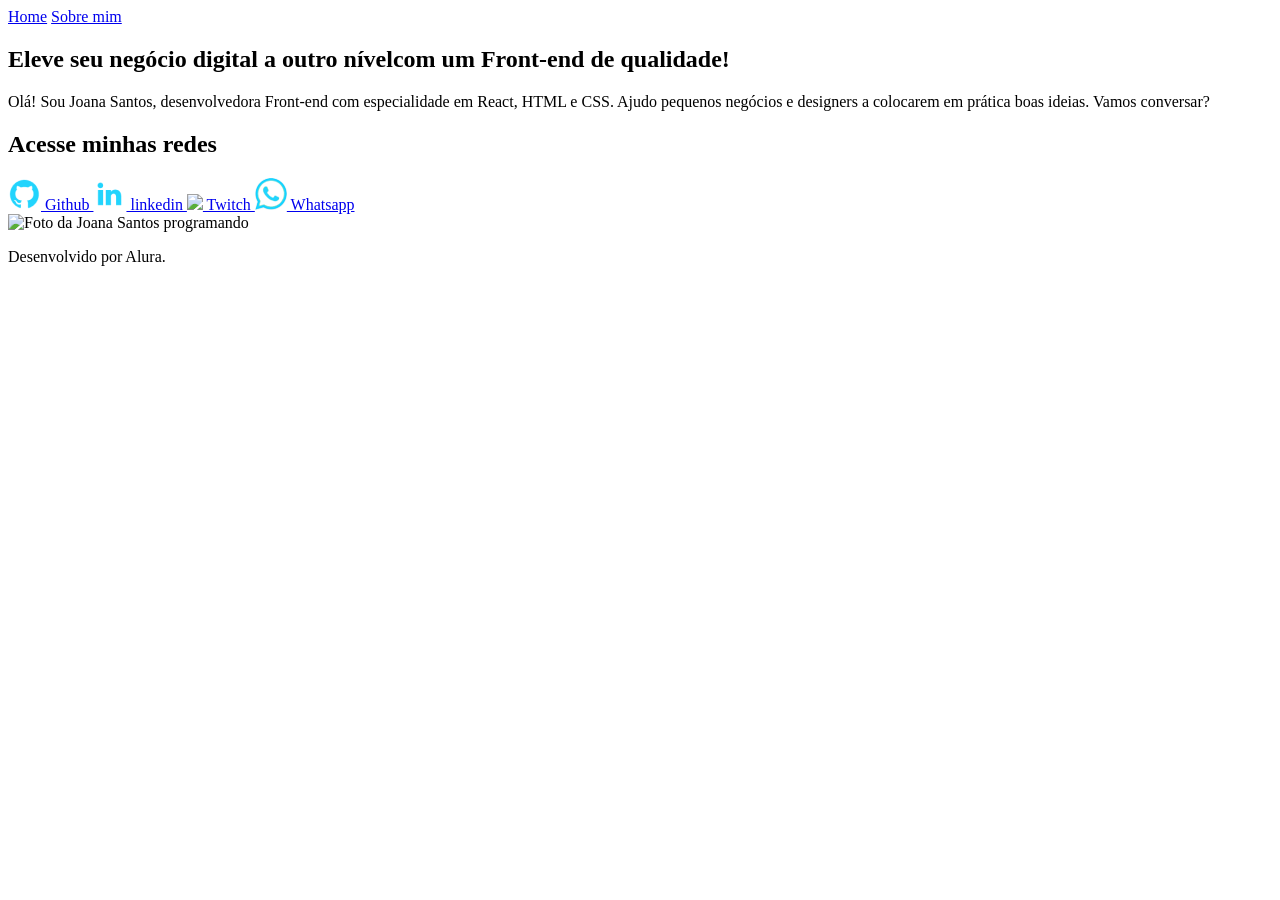
==== index.html @ 84ca887f "main: feat - Added initial portfolio structure with about and index pages, styles, and assets" ====
<!DOCTYPE html>
<html lang="pt-br">

<head>
    <meta charset="UTF-8">
    <meta http-equiv="X-UA-Compatible" content="IE=edge">
    <meta name="viewport" content="width=device-width, initial-scale=1.0">
    <title>Portifolio</title>
    <link rel="stylesheet" href="./styles/style.css">
</head>

<body>
    <header class="cabecalho">
        <nav class="cabecalho__menu">
            <a class="cabecalho__menu__link" href="index.html">Home</a>
            <a class="cabecalho__menu__link" href="about.html">Sobre mim</a>
        </nav>
    </header>
    <main class="apresentacao">
        <section class="apresentacao__conteudo">
            <h1 class="apresentacao__conteudo__titulo">Eleve seu negócio digital a outro nível<strong 
            class="titulo-destaque">com um Front-end de qualidade!
            </strong></h1>
            <p class="apresentacao__conteudo__texto">Olá! Sou Joana Santos, desenvolvedora
            Front-end com especialidade em React, HTML e
            CSS. Ajudo pequenos negócios e designers a
            colocarem em prática boas ideias. Vamos
            conversar?</p>
            <div class="apresentacao__links">
                <h2 class="apresentacao__links__subtitulo">Acesse minhas redes</h2>
                <a class="apresentacao__links__navegacao" href="https://github.com/rafaballerini">
                    <img src="./assets/github.png">
                    Github
                </a>
                <a class="apresentacao__links__navegacao" href="https://linkedin.com/in/rafaellaballerini">
                    <img src="./assets/linkedin.png">
                    linkedin
                </a>
                <a class="apresentacao__links__navegacao" href="https://twitch.tv/guilimadev">
                    <img src="./assets/twitch.png">
                    Twitch
                </a>
                <a class="apresentacao__links__navegacao" href="https://twitch.tv/guilimadev">
                    <img src="./assets/whatsapp.png">
                    Whatsapp
                </a>
            </div>
        </section>
        <img class="apresentacao__imagem" src="./assets/imagem.png" alt="Foto da Joana Santos programando">
    </main>
    <footer class="rodape">
        <p>Desenvolvido por Alura.</p>
    </footer>
</body>

</html>
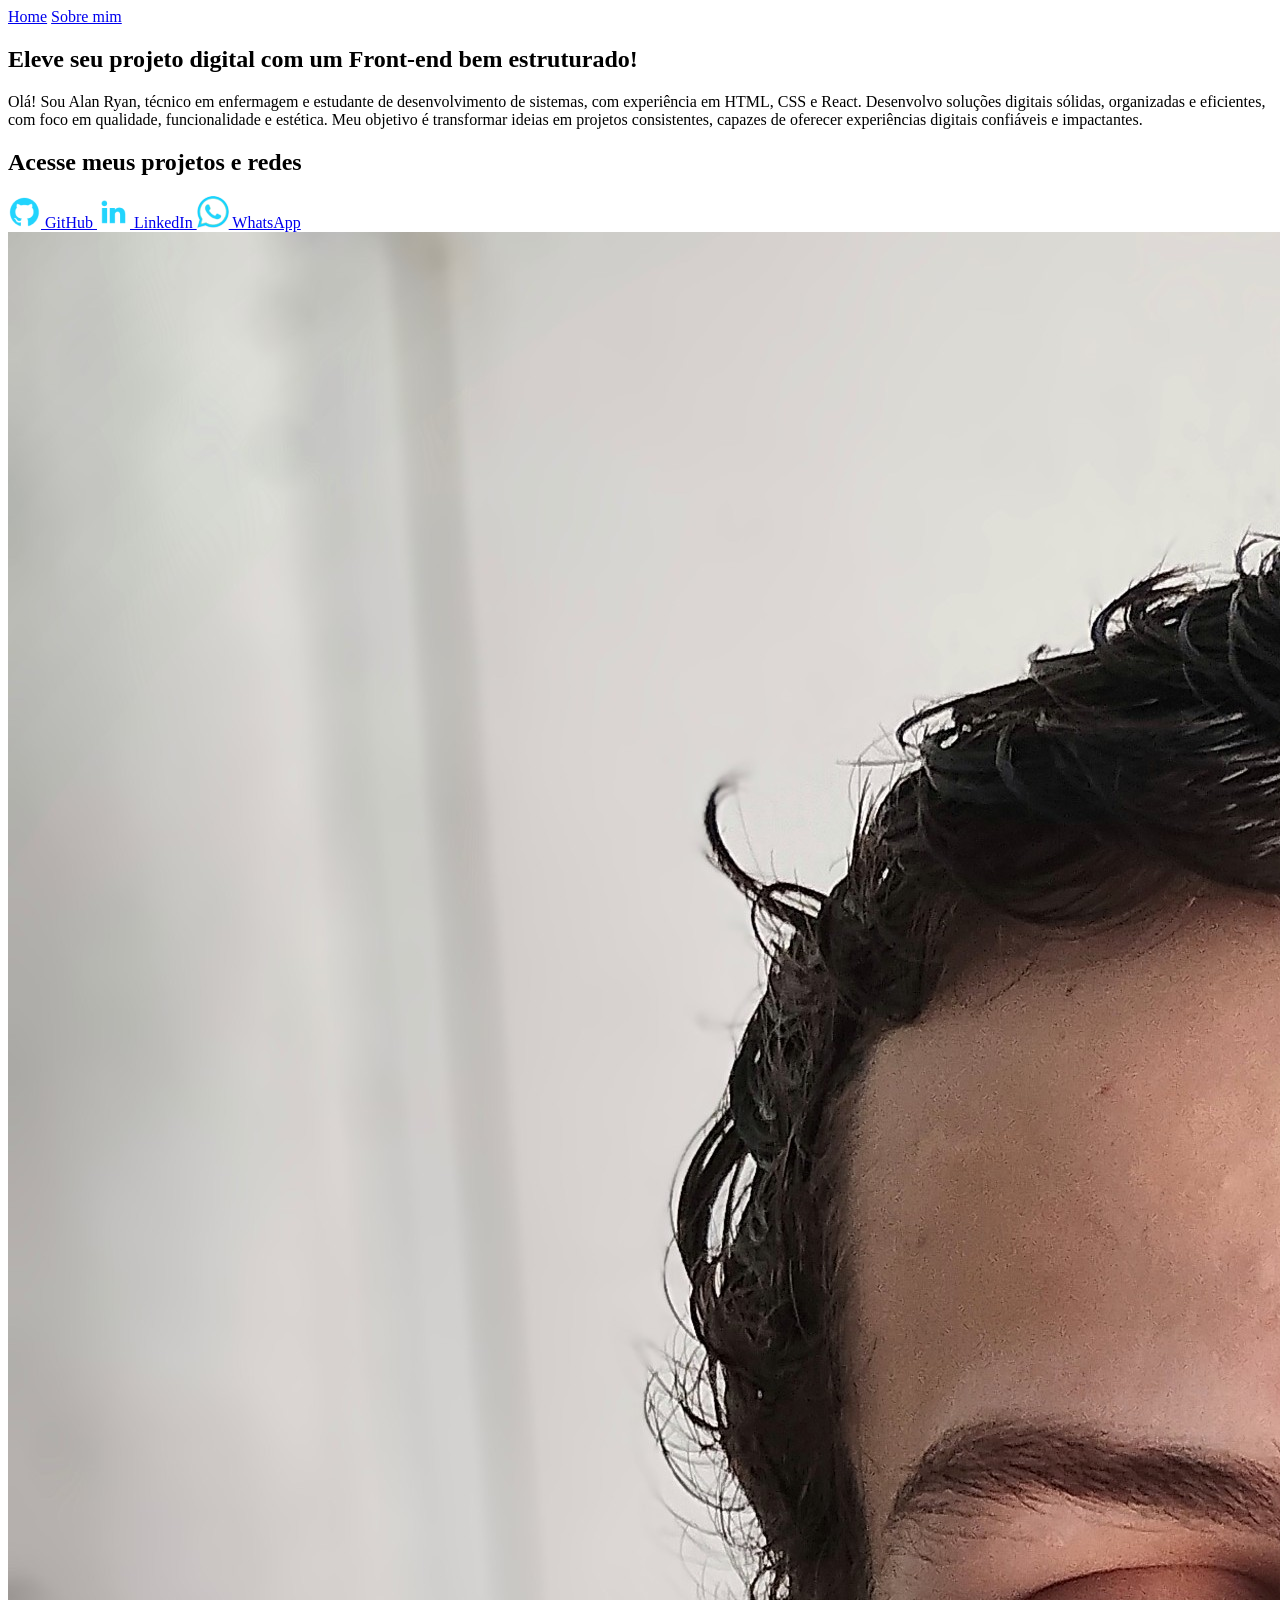
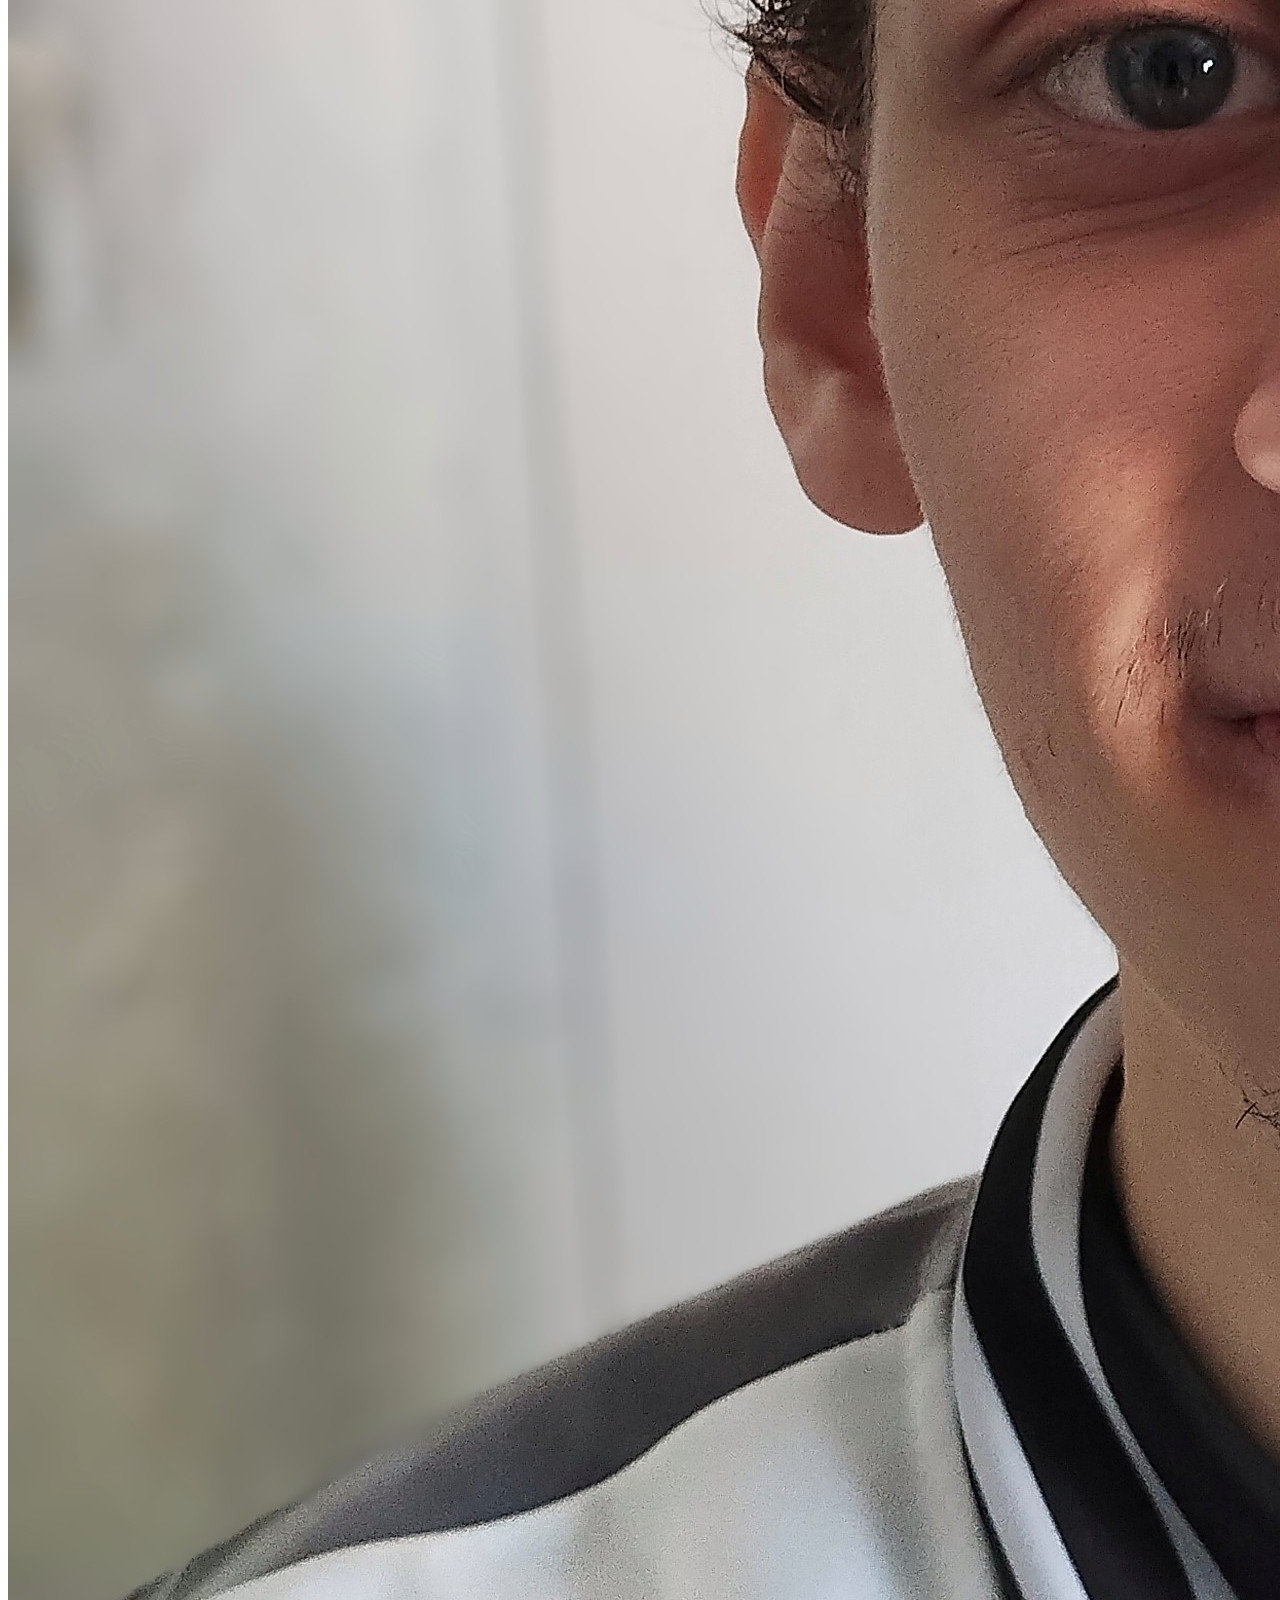
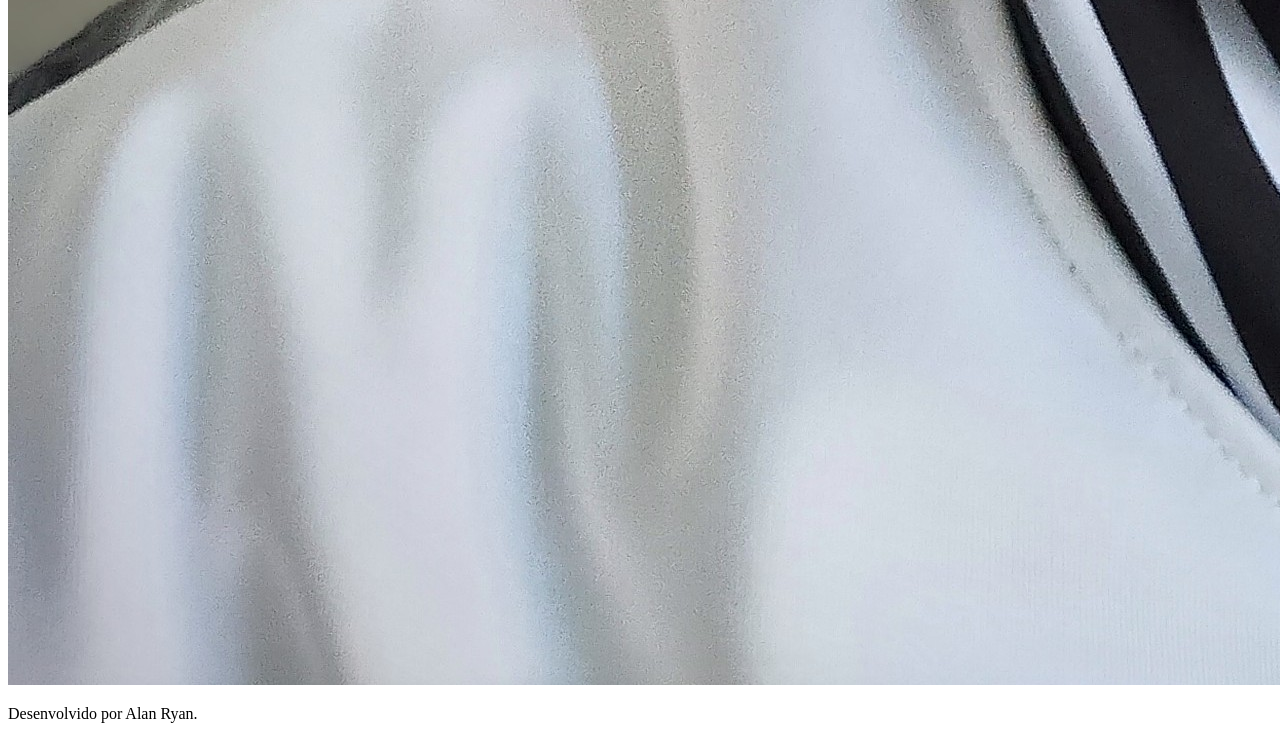
==== commit 53f92a12: "main: feat - Updated about and index pages with personal information and new images" ====
--- a/index.html
+++ b/index.html
@@ -1,56 +1,72 @@
 <!DOCTYPE html>
 <html lang="pt-br">
+  <head>
+    <meta charset="UTF-8" />
+    <meta http-equiv="X-UA-Compatible" content="IE=edge" />
+    <meta name="viewport" content="width=device-width, initial-scale=1.0" />
+    <title>Portfólio | Alan Ryan</title>
+    <link rel="stylesheet" href="./styles/style.css" />
+  </head>
 
-<head>
-    <meta charset="UTF-8">
-    <meta http-equiv="X-UA-Compatible" content="IE=edge">
-    <meta name="viewport" content="width=device-width, initial-scale=1.0">
-    <title>Portifolio</title>
-    <link rel="stylesheet" href="./styles/style.css">
-</head>
+  <body>
+    <header class="cabecalho">
+      <nav class="cabecalho__menu">
+        <a class="cabecalho__menu__link" href="index.html">Home</a>
+        <a class="cabecalho__menu__link" href="about.html">Sobre mim</a>
+      </nav>
+    </header>
 
-<body>
-    <header class="cabecalho">
-        <nav class="cabecalho__menu">
-            <a class="cabecalho__menu__link" href="index.html">Home</a>
-            <a class="cabecalho__menu__link" href="about.html">Sobre mim</a>
-        </nav>
-    </header>
     <main class="apresentacao">
-        <section class="apresentacao__conteudo">
-            <h1 class="apresentacao__conteudo__titulo">Eleve seu negócio digital a outro nível<strong 
-            class="titulo-destaque">com um Front-end de qualidade!
-            </strong></h1>
-            <p class="apresentacao__conteudo__texto">Olá! Sou Joana Santos, desenvolvedora
-            Front-end com especialidade em React, HTML e
-            CSS. Ajudo pequenos negócios e designers a
-            colocarem em prática boas ideias. Vamos
-            conversar?</p>
-            <div class="apresentacao__links">
-                <h2 class="apresentacao__links__subtitulo">Acesse minhas redes</h2>
-                <a class="apresentacao__links__navegacao" href="https://github.com/rafaballerini">
-                    <img src="./assets/github.png">
-                    Github
-                </a>
-                <a class="apresentacao__links__navegacao" href="https://linkedin.com/in/rafaellaballerini">
-                    <img src="./assets/linkedin.png">
-                    linkedin
-                </a>
-                <a class="apresentacao__links__navegacao" href="https://twitch.tv/guilimadev">
-                    <img src="./assets/twitch.png">
-                    Twitch
-                </a>
-                <a class="apresentacao__links__navegacao" href="https://twitch.tv/guilimadev">
-                    <img src="./assets/whatsapp.png">
-                    Whatsapp
-                </a>
-            </div>
-        </section>
-        <img class="apresentacao__imagem" src="./assets/imagem.png" alt="Foto da Joana Santos programando">
+      <section class="apresentacao__conteudo">
+        <h1 class="apresentacao__conteudo__titulo">
+          Eleve seu projeto digital com um
+          <strong class="titulo-destaque">Front-end bem estruturado!</strong>
+        </h1>
+        <p class="apresentacao__conteudo__texto">
+          Olá! Sou Alan Ryan, técnico em enfermagem e estudante de
+          desenvolvimento de sistemas, com experiência em HTML, CSS e React.
+          Desenvolvo soluções digitais sólidas, organizadas e eficientes, com
+          foco em qualidade, funcionalidade e estética. Meu objetivo é
+          transformar ideias em projetos consistentes, capazes de oferecer
+          experiências digitais confiáveis e impactantes.
+        </p>
+
+        <div class="apresentacao__links">
+          <h2 class="apresentacao__links__subtitulo">
+            Acesse meus projetos e redes
+          </h2>
+          <a
+            class="apresentacao__links__navegacao"
+            href="https://github.com/alanryan"
+          >
+            <img src="./assets/github.png" alt="GitHub" />
+            GitHub
+          </a>
+          <a
+            class="apresentacao__links__navegacao"
+            href="https://www.linkedin.com/in/alanryan/"
+          >
+            <img src="./assets/linkedin.png" alt="LinkedIn" />
+            LinkedIn
+          </a>
+          <a
+            class="apresentacao__links__navegacao"
+            href="https://wa.me/seunumero"
+          >
+            <img src="./assets/whatsapp.png" alt="WhatsApp" />
+            WhatsApp
+          </a>
+        </div>
+      </section>
+      <img
+        class="apresentacao__imagem"
+        src="./assets/images/alan-ryan-02.jpg"
+        alt="Foto de Alan Ryan"
+      />
     </main>
+
     <footer class="rodape">
-        <p>Desenvolvido por Alura.</p>
+      <p>Desenvolvido por Alan Ryan.</p>
     </footer>
-</body>
-
-</html>+  </body>
+</html>
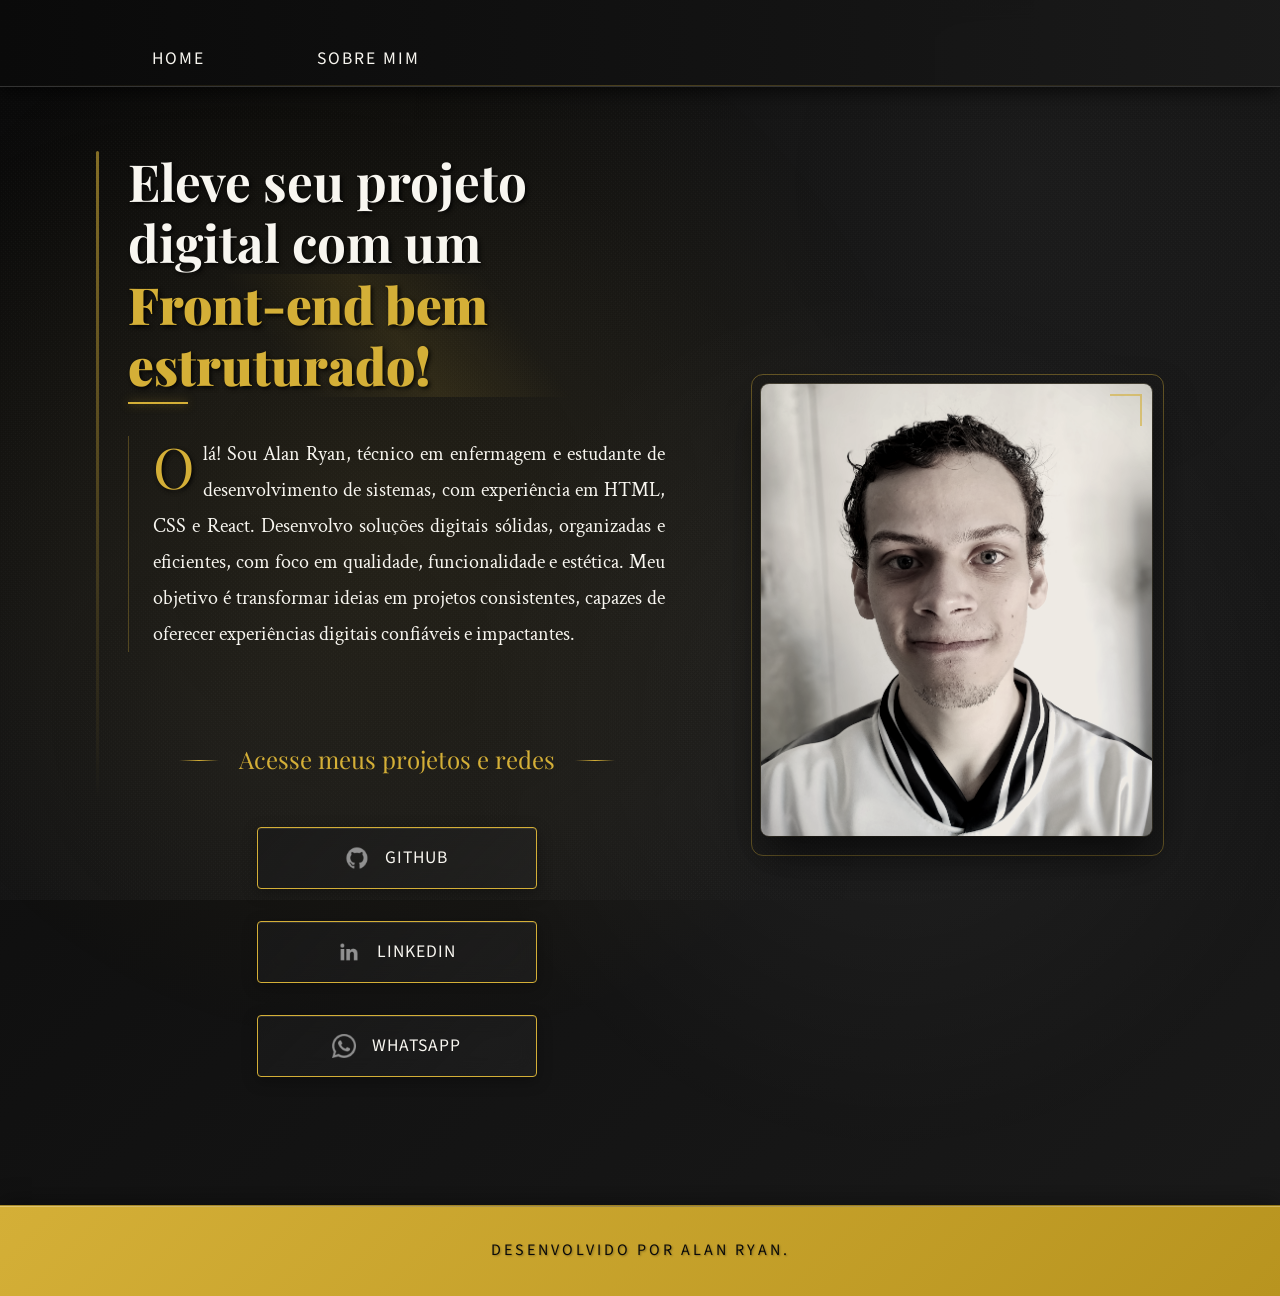
==== commit 344215b4: "main: feat - Refactored image structure in about and index pages, update styles, and remove unused a" ====
--- a/index.html
+++ b/index.html
@@ -37,32 +37,33 @@
           </h2>
           <a
             class="apresentacao__links__navegacao"
-            href="https://github.com/alanryan"
+            href="https://github.com/0nF1REy"
           >
-            <img src="./assets/github.png" alt="GitHub" />
+            <img src="./assets/images/github.png" alt="GitHub logo" />
             GitHub
           </a>
           <a
             class="apresentacao__links__navegacao"
-            href="https://www.linkedin.com/in/alanryan/"
+            href="https://www.linkedin.com/in/alan-ryan-b115ba228/"
           >
-            <img src="./assets/linkedin.png" alt="LinkedIn" />
+            <img src="./assets/images/linkedin.png" alt="LinkedIn logo" />
             LinkedIn
           </a>
           <a
             class="apresentacao__links__navegacao"
-            href="https://wa.me/seunumero"
+            href="https://wa.me/15996209364"
           >
-            <img src="./assets/whatsapp.png" alt="WhatsApp" />
+            <img src="./assets/images/whatsapp.png" alt="WhatsApp logo" />
             WhatsApp
           </a>
         </div>
       </section>
-      <img
-        class="apresentacao__imagem"
-        src="./assets/images/alan-ryan-02.jpg"
-        alt="Foto de Alan Ryan"
-      />
+      <div class="apresentacao__imagem">
+        <img
+          src="./assets/images/alan-ryan-02.jpg"
+          alt="Foto de Alan Ryan"
+        />
+      </div>
     </main>
 
     <footer class="rodape">
--- a/styles/style.css
+++ b/styles/style.css
@@ -0,0 +1,529 @@
+@import url('https://fonts.googleapis.com/css2?family=Playfair+Display:wght@400;700;900&family=Crimson+Text:ital,wght@0,400;0,600;1,400&family=Source+Sans+Pro:wght@300;400;600&display=swap');
+
+:root {
+    /* Noir Color Palette */
+    --cor-primaria: #0a0a0a;           /* Deep black background */
+    --cor-secundaria: #f8f6f0;         /* Warm off-white text */
+    --cor-terciaria: #d4af37;          /* Golden accent */
+    --cor-quaternaria: #1a1a1a;        /* Dark gray for cards */
+    --cor-hover: #2a2a2a;              /* Lighter gray for hover */
+    --cor-shadow: #000000;             /* Pure black for shadows */
+    --cor-highlight: #ffffff;          /* Pure white for highlights */
+    --cor-muted: #8a8a8a;              /* Muted gray for secondary text */
+    --cor-border: #333333;             /* Dark border color */
+
+    /* Elegant Typography */
+    --fonte-primaria: 'Playfair Display', serif;    /* Elegant serif for headings */
+    --fonte-secundaria: 'Crimson Text', serif;      /* Classic serif for body */
+    --fonte-terciaria: 'Source Sans Pro', sans-serif; /* Clean sans-serif for UI */
+}
+*{
+    margin: 0;
+    padding: 0;
+    box-sizing: border-box;
+}
+
+body{
+    background: linear-gradient(135deg, var(--cor-primaria) 0%, #1a1a1a 100%);
+    color: var(--cor-secundaria);
+    font-family: var(--fonte-secundaria);
+    line-height: 1.6;
+    min-height: 100vh;
+    position: relative;
+    overflow-x: hidden;
+}
+
+/* Cinematic Film Grain Effect */
+body::before {
+    content: '';
+    position: fixed;
+    top: 0;
+    left: 0;
+    width: 100vw;
+    height: 100vh;
+    background: 
+        radial-gradient(circle at 20% 80%, rgba(120, 120, 120, 0.1) 0%, transparent 50%),
+        radial-gradient(circle at 80% 20%, rgba(120, 120, 120, 0.1) 0%, transparent 50%),
+        url("data:image/svg+xml,%3Csvg xmlns='http://www.w3.org/2000/svg' width='4' height='4' viewBox='0 0 4 4'%3E%3Cpath fill='%23ffffff' fill-opacity='0.02' d='M1 3h1v1H1V3zm2-2h1v1H3V1z'%3E%3C/path%3E%3C/svg%3E");
+    pointer-events: none;
+    z-index: 1;
+}
+
+.cabecalho{
+    padding: 2rem 0 0 8rem;
+    background: linear-gradient(90deg, var(--cor-primaria) 0%, rgba(26, 26, 26, 0.95) 100%);
+    border-bottom: 1px solid var(--cor-border);
+    box-shadow: 0 2px 20px rgba(0, 0, 0, 0.8);
+    backdrop-filter: blur(10px);
+    position: relative;
+    z-index: 10;
+}
+
+.cabecalho::after {
+    content: '';
+    position: absolute;
+    bottom: 0;
+    left: 0;
+    width: 100%;
+    height: 1px;
+    background: linear-gradient(90deg, transparent 0%, var(--cor-terciaria) 50%, transparent 100%);
+    opacity: 0.3;
+}
+
+.cabecalho__menu{
+    display: flex;
+    gap: 4rem;
+    align-items: center;
+}
+
+.cabecalho__menu__link{
+    font-family: var(--fonte-terciaria);
+    font-size: 1.1rem;
+    font-weight: 400;
+    color: var(--cor-secundaria);
+    text-decoration: none;
+    text-transform: uppercase;
+    letter-spacing: 2px;
+    position: relative;
+    padding: 0.8rem 1.5rem;
+    transition: all 0.4s cubic-bezier(0.25, 0.46, 0.45, 0.94);
+}
+
+.cabecalho__menu__link::before {
+    content: '';
+    position: absolute;
+    width: 0;
+    height: 1px;
+    bottom: 0;
+    left: 50%;
+    background: var(--cor-terciaria);
+    transition: all 0.4s cubic-bezier(0.25, 0.46, 0.45, 0.94);
+    transform: translateX(-50%);
+}
+
+.cabecalho__menu__link:hover {
+    color: var(--cor-highlight);
+    text-shadow: 0 0 10px rgba(255, 255, 255, 0.3);
+}
+
+.cabecalho__menu__link:hover::before {
+    width: 100%;
+    box-shadow: 0 0 8px var(--cor-terciaria);
+}
+.apresentacao{
+    padding: 4rem 8rem;
+    display: flex;
+    align-items: center;
+    justify-content: space-between;
+    gap: 6rem;
+    min-height: 80vh;
+    position: relative;
+    z-index: 5;
+}
+
+.apresentacao::before {
+    content: '';
+    position: absolute;
+    top: 0;
+    left: 0;
+    width: 100%;
+    height: 100%;
+    background: 
+        radial-gradient(circle at 30% 40%, rgba(212, 175, 55, 0.08) 0%, transparent 50%),
+        radial-gradient(circle at 70% 60%, rgba(255, 255, 255, 0.05) 0%, transparent 40%);
+    pointer-events: none;
+    z-index: -1;
+}
+
+.apresentacao__conteudo{
+    width: 55%;
+    display: flex;
+    flex-direction: column;
+    gap: 2.5rem;
+    position: relative;
+}
+
+.apresentacao__conteudo::before {
+    content: '';
+    position: absolute;
+    left: -2rem;
+    top: 0;
+    width: 3px;
+    height: 100%;
+    background: linear-gradient(180deg, var(--cor-terciaria) 0%, transparent 70%);
+    border-radius: 2px;
+    opacity: 0.6;
+}
+
+.apresentacao__conteudo__titulo{
+    font-size: 3.2rem;
+    font-family: var(--fonte-primaria);
+    font-weight: 700;
+    line-height: 1.2;
+    text-shadow: 2px 2px 4px rgba(0, 0, 0, 0.8);
+    position: relative;
+}
+
+.apresentacao__conteudo__titulo::after {
+    content: '';
+    position: absolute;
+    bottom: -0.5rem;
+    left: 0;
+    width: 60px;
+    height: 2px;
+    background: var(--cor-terciaria);
+    box-shadow: 0 0 10px rgba(212, 175, 55, 0.5);
+}
+
+.titulo-destaque{
+    color: var(--cor-terciaria);
+    font-weight: 900;
+    position: relative;
+    display: inline-block;
+}
+
+.titulo-destaque::before {
+    content: '';
+    position: absolute;
+    top: 0;
+    left: 0;
+    width: 100%;
+    height: 100%;
+    background: linear-gradient(45deg, transparent 30%, rgba(212, 175, 55, 0.1) 50%, transparent 70%);
+    transform: skew(-15deg);
+    z-index: -1;
+}
+
+.apresentacao__conteudo__texto{
+    font-size: 1.25rem;
+    font-family: var(--fonte-secundaria);
+    font-weight: 400;
+    color: var(--cor-secundaria);
+    text-align: justify;
+    margin-bottom: 1rem;
+    position: relative;
+    padding-left: 1.5rem;
+    border-left: 1px solid rgba(212, 175, 55, 0.3);
+    line-height: 1.8;
+}
+
+.apresentacao__conteudo__texto::first-letter {
+    font-size: 3.5rem;
+    font-family: var(--fonte-primaria);
+    float: left;
+    line-height: 1;
+    margin: 0.1rem 0.5rem 0.2rem 0;
+    color: var(--cor-terciaria);
+    text-shadow: 2px 2px 4px rgba(0, 0, 0, 0.8);
+}
+
+.apresentacao__links{
+    display: flex;
+    flex-direction: column;
+    justify-content: space-between;
+    align-items: center;
+    gap: 2rem;
+    margin-top: 2rem;
+}
+
+.apresentacao__links__subtitulo{
+    font-family: var(--fonte-primaria);
+    font-weight: 400;
+    font-size: 1.5rem;
+    color: var(--cor-terciaria);
+    text-align: center;
+    margin-bottom: 1rem;
+    position: relative;
+}
+
+.apresentacao__links__subtitulo::before,
+.apresentacao__links__subtitulo::after {
+    content: '';
+    position: absolute;
+    top: 50%;
+    width: 40px;
+    height: 1px;
+    background: linear-gradient(90deg, transparent 0%, var(--cor-terciaria) 50%, transparent 100%);
+}
+
+.apresentacao__links__subtitulo::before {
+    left: -60px;
+}
+
+.apresentacao__links__subtitulo::after {
+    right: -60px;
+}
+
+.apresentacao__links__navegacao{
+    display: flex;
+    justify-content: center;
+    align-items: center;
+    gap: 1rem;
+    border: 1px solid var(--cor-terciaria);
+    width: 280px;
+    text-align: center;
+    border-radius: 4px;
+    font-size: 1.1rem;
+    font-weight: 400;
+    font-family: var(--fonte-terciaria);
+    padding: 1rem 1.5rem;
+    text-decoration: none;
+    color: var(--cor-secundaria);
+    background: linear-gradient(135deg, rgba(26, 26, 26, 0.8) 0%, rgba(42, 42, 42, 0.4) 100%);
+    backdrop-filter: blur(10px);
+    box-shadow: 
+        0 4px 15px rgba(0, 0, 0, 0.3),
+        inset 0 1px 0 rgba(255, 255, 255, 0.1);
+    position: relative;
+    overflow: hidden;
+    text-transform: uppercase;
+    letter-spacing: 1px;
+    transition: all 0.4s cubic-bezier(0.25, 0.46, 0.45, 0.94);
+}
+
+.apresentacao__links__navegacao::before {
+    content: '';
+    position: absolute;
+    top: 0;
+    left: -100%;
+    width: 100%;
+    height: 100%;
+    background: linear-gradient(90deg, transparent 0%, rgba(212, 175, 55, 0.2) 50%, transparent 100%);
+    transition: left 0.5s ease;
+}
+
+.apresentacao__links__navegacao img {
+    width: 24px;
+    height: 24px;
+    filter: grayscale(100%) brightness(0.8) contrast(1.2);
+    transition: all 0.4s ease;
+}
+
+.apresentacao__links__navegacao:hover {
+    background: linear-gradient(135deg, rgba(42, 42, 42, 0.9) 0%, rgba(60, 60, 60, 0.6) 100%);
+    border-color: var(--cor-highlight);
+    color: var(--cor-highlight);
+    box-shadow: 
+        0 8px 25px rgba(0, 0, 0, 0.4),
+        0 0 20px rgba(212, 175, 55, 0.3),
+        inset 0 1px 0 rgba(255, 255, 255, 0.2);
+    transform: translateY(-2px);
+}
+
+.apresentacao__links__navegacao:hover::before {
+    left: 100%;
+}
+
+.apresentacao__links__navegacao:hover img {
+    filter: grayscale(0%) brightness(1.1) contrast(1.3);
+    transform: scale(1.1);
+}
+.apresentacao__imagem{
+    width: 40%;
+    position: relative;
+}
+
+.apresentacao__imagem img {
+    width: 100%;
+    height: auto;
+    border-radius: 8px;
+    filter: grayscale(70%) contrast(1.2) brightness(0.9) sepia(10%);
+    box-shadow: 
+        0 20px 40px rgba(0, 0, 0, 0.6),
+        0 0 0 1px rgba(212, 175, 55, 0.3),
+        inset 0 1px 0 rgba(255, 255, 255, 0.1);
+    transition: all 0.6s cubic-bezier(0.25, 0.46, 0.45, 0.94);
+    position: relative;
+}
+
+.apresentacao__imagem::before {
+    content: '';
+    position: absolute;
+    top: -10px;
+    left: -10px;
+    width: calc(100% + 20px);
+    height: calc(100% + 20px);
+    border: 1px solid var(--cor-terciaria);
+    border-radius: 12px;
+    opacity: 0.4;
+    z-index: -1;
+    transition: all 0.4s ease;
+}
+
+.apresentacao__imagem::after {
+    content: '';
+    position: absolute;
+    top: 10px;
+    right: 10px;
+    width: 30px;
+    height: 30px;
+    border-top: 2px solid var(--cor-terciaria);
+    border-right: 2px solid var(--cor-terciaria);
+    opacity: 0.6;
+}
+
+.apresentacao__imagem:hover img {
+    filter: grayscale(40%) contrast(1.3) brightness(1.05) sepia(5%);
+    transform: scale(1.02);
+    box-shadow: 
+        0 25px 50px rgba(0, 0, 0, 0.7),
+        0 0 0 1px rgba(212, 175, 55, 0.5),
+        0 0 30px rgba(212, 175, 55, 0.2);
+}
+
+.apresentacao__imagem:hover::before {
+    opacity: 0.8;
+    transform: scale(1.02);
+}
+.rodape{
+    color: var(--cor-primaria);
+    background: linear-gradient(135deg, var(--cor-terciaria) 0%, #b8941f 100%);
+    padding: 2rem;
+    text-align: center;
+    font-family: var(--fonte-terciaria);
+    font-size: 1rem;
+    font-weight: 400;
+    text-transform: uppercase;
+    letter-spacing: 3px;
+    border-top: 1px solid rgba(0, 0, 0, 0.2);
+    box-shadow: 
+        inset 0 1px 0 rgba(255, 255, 255, 0.3),
+        0 -5px 20px rgba(0, 0, 0, 0.3);
+    position: relative;
+    margin-top: 4rem;
+}
+
+.rodape::before {
+    content: '';
+    position: absolute;
+    top: 0;
+    left: 0;
+    width: 100%;
+    height: 1px;
+    background: linear-gradient(90deg, transparent 0%, rgba(0, 0, 0, 0.3) 50%, transparent 100%);
+}
+
+.rodape p {
+    margin: 0;
+    text-shadow: 1px 1px 2px rgba(0, 0, 0, 0.3);
+}
+
+/* Responsive Design */
+@media (max-width: 1200px) {
+    .cabecalho{
+        padding: 1.5rem 4rem;
+    }
+    
+    .cabecalho__menu{
+        justify-content: center;
+        gap: 2rem;
+    }
+    
+    .apresentacao{
+        flex-direction: column-reverse;
+        padding: 3rem 4rem;
+        gap: 4rem;
+    }
+    
+    .apresentacao__conteudo{
+        width: 100%;
+    }
+    
+    .apresentacao__imagem{
+        width: 60%;
+        max-width: 400px;
+    }
+    
+    .apresentacao__conteudo__titulo{
+        font-size: 2.5rem;
+        text-align: center;
+    }
+    
+    .apresentacao__conteudo__texto{
+        font-size: 1.1rem;
+        text-align: left;
+    }
+}
+
+@media (max-width: 768px) {
+    .cabecalho{
+        padding: 1rem 2rem;
+    }
+    
+    .cabecalho__menu{
+        gap: 1.5rem;
+    }
+    
+    .cabecalho__menu__link{
+        font-size: 0.9rem;
+        padding: 0.6rem 1rem;
+    }
+    
+    .apresentacao{
+        padding: 2rem;
+        gap: 3rem;
+    }
+    
+    .apresentacao__conteudo__titulo{
+        font-size: 2rem;
+    }
+    
+    .apresentacao__conteudo__texto{
+        font-size: 1rem;
+        padding-left: 1rem;
+    }
+    
+    .apresentacao__conteudo__texto::first-letter {
+        font-size: 2.5rem;
+        margin: 0.05rem 0.3rem 0.1rem 0;
+    }
+    
+    .apresentacao__imagem{
+        width: 80%;
+        max-width: 300px;
+    }
+    
+    .apresentacao__links__navegacao{
+        width: 100%;
+        max-width: 280px;
+    }
+    
+    .apresentacao__links__subtitulo::before,
+    .apresentacao__links__subtitulo::after {
+        display: none;
+    }
+}
+
+@media (max-width: 480px) {
+    .cabecalho{
+        padding: 1rem;
+    }
+    
+    .cabecalho__menu{
+        flex-direction: column;
+        gap: 1rem;
+    }
+    
+    .apresentacao{
+        padding: 1.5rem;
+    }
+    
+    .apresentacao__conteudo__titulo{
+        font-size: 1.8rem;
+    }
+    
+    .apresentacao__conteudo::before {
+        left: -1rem;
+    }
+    
+    .apresentacao__links__navegacao{
+        padding: 0.8rem 1rem;
+        font-size: 1rem;
+    }
+    
+    .rodape{
+        padding: 1.5rem;
+        font-size: 0.9rem;
+        letter-spacing: 2px;
+    }
+}
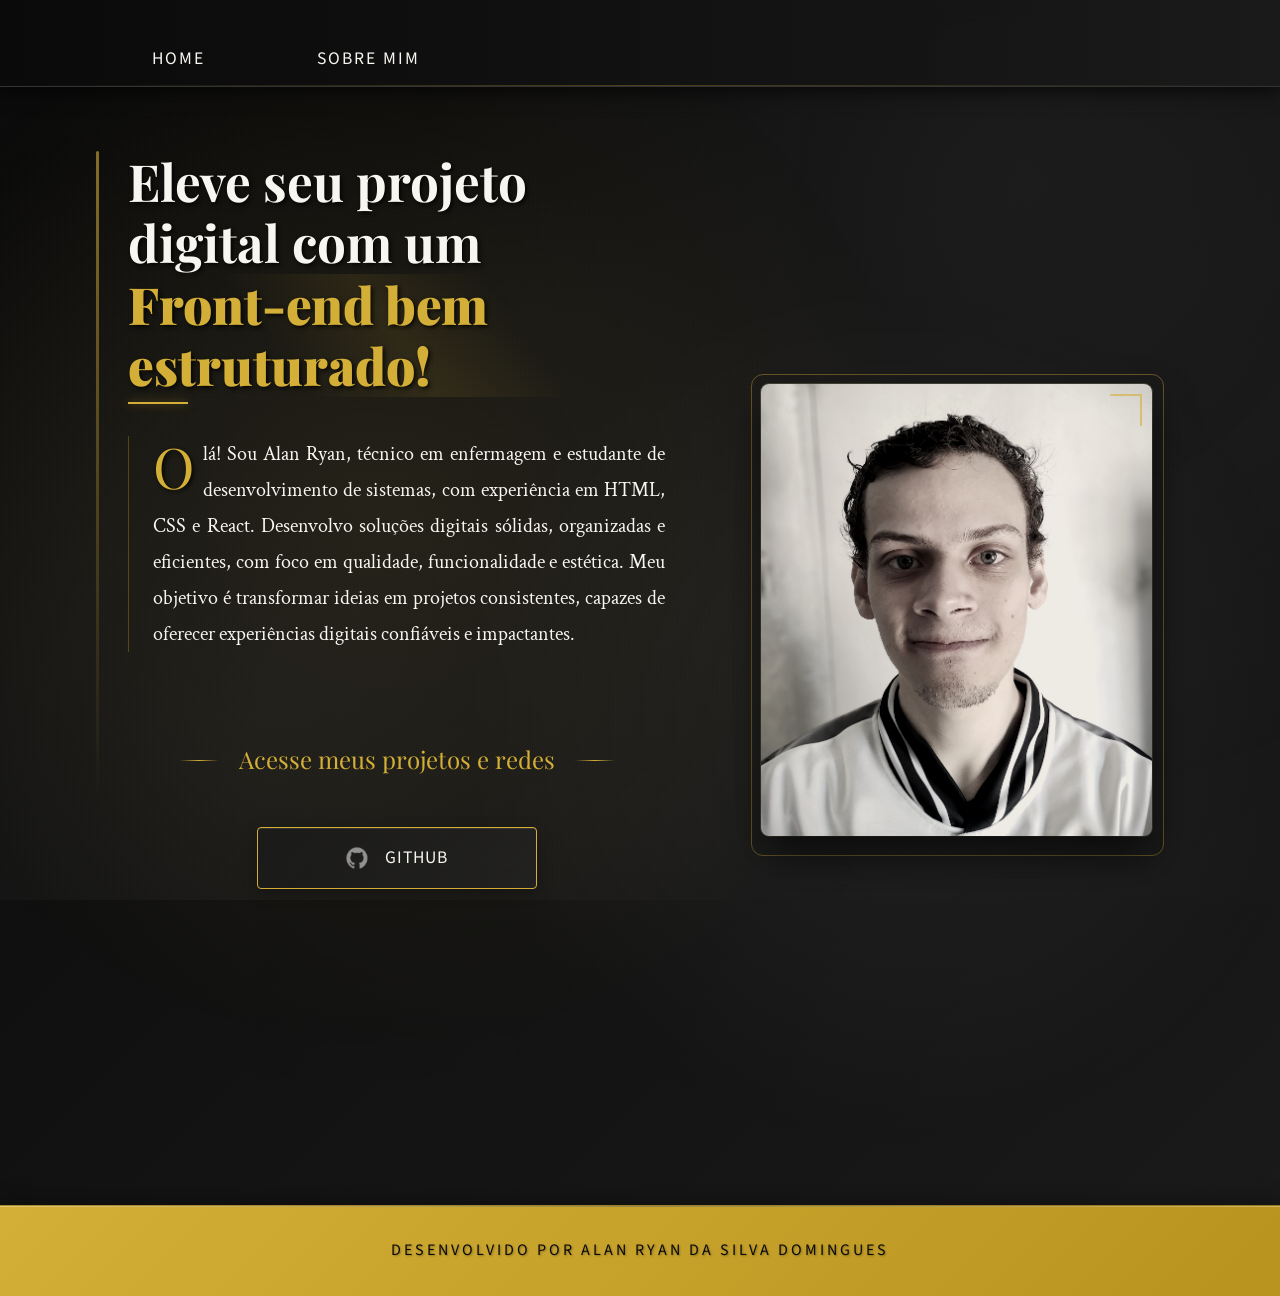
==== commit 9bb7e634: "main: feat - Updated personal information in about page, added target attributes to social media lin" ====
--- a/index.html
+++ b/index.html
@@ -38,6 +38,7 @@
           <a
             class="apresentacao__links__navegacao"
             href="https://github.com/0nF1REy"
+            target="_blank"
           >
             <img src="./assets/images/github.png" alt="GitHub logo" />
             GitHub
@@ -45,6 +46,7 @@
           <a
             class="apresentacao__links__navegacao"
             href="https://www.linkedin.com/in/alan-ryan-b115ba228/"
+            target="_blank"
           >
             <img src="./assets/images/linkedin.png" alt="LinkedIn logo" />
             LinkedIn
@@ -52,6 +54,7 @@
           <a
             class="apresentacao__links__navegacao"
             href="https://wa.me/15996209364"
+            target="_blank"
           >
             <img src="./assets/images/whatsapp.png" alt="WhatsApp logo" />
             WhatsApp
@@ -59,15 +62,12 @@
         </div>
       </section>
       <div class="apresentacao__imagem">
-        <img
-          src="./assets/images/alan-ryan-02.jpg"
-          alt="Foto de Alan Ryan"
-        />
+        <img src="./assets/images/alan-ryan-02.jpg" alt="Foto de Alan Ryan" />
       </div>
     </main>
 
     <footer class="rodape">
-      <p>Desenvolvido por Alan Ryan.</p>
+      <p>Desenvolvido por Alan Ryan da Silva Domingues</p>
     </footer>
   </body>
 </html>
--- a/styles/style.css
+++ b/styles/style.css
@@ -1,529 +1,572 @@
-@import url('https://fonts.googleapis.com/css2?family=Playfair+Display:wght@400;700;900&family=Crimson+Text:ital,wght@0,400;0,600;1,400&family=Source+Sans+Pro:wght@300;400;600&display=swap');
+@import url("https://fonts.googleapis.com/css2?family=Playfair+Display:wght@400;700;900&family=Crimson+Text:ital,wght@0,400;0,600;1,400&family=Source+Sans+Pro:wght@300;400;600&display=swap");
 
 :root {
-    /* Noir Color Palette */
-    --cor-primaria: #0a0a0a;           /* Deep black background */
-    --cor-secundaria: #f8f6f0;         /* Warm off-white text */
-    --cor-terciaria: #d4af37;          /* Golden accent */
-    --cor-quaternaria: #1a1a1a;        /* Dark gray for cards */
-    --cor-hover: #2a2a2a;              /* Lighter gray for hover */
-    --cor-shadow: #000000;             /* Pure black for shadows */
-    --cor-highlight: #ffffff;          /* Pure white for highlights */
-    --cor-muted: #8a8a8a;              /* Muted gray for secondary text */
-    --cor-border: #333333;             /* Dark border color */
-
-    /* Elegant Typography */
-    --fonte-primaria: 'Playfair Display', serif;    /* Elegant serif for headings */
-    --fonte-secundaria: 'Crimson Text', serif;      /* Classic serif for body */
-    --fonte-terciaria: 'Source Sans Pro', sans-serif; /* Clean sans-serif for UI */
-}
-*{
-    margin: 0;
-    padding: 0;
-    box-sizing: border-box;
-}
-
-body{
-    background: linear-gradient(135deg, var(--cor-primaria) 0%, #1a1a1a 100%);
-    color: var(--cor-secundaria);
-    font-family: var(--fonte-secundaria);
-    line-height: 1.6;
-    min-height: 100vh;
-    position: relative;
-    overflow-x: hidden;
+  /* Noir Color Palette */
+  --cor-primaria: #0a0a0a; /* Deep black background */
+  --cor-secundaria: #f8f6f0; /* Warm off-white text */
+  --cor-terciaria: #d4af37; /* Golden accent */
+  --cor-quaternaria: #1a1a1a; /* Dark gray for cards */
+  --cor-hover: #2a2a2a; /* Lighter gray for hover */
+  --cor-shadow: #000000; /* Pure black for shadows */
+  --cor-highlight: #ffffff; /* Pure white for highlights */
+  --cor-muted: #8a8a8a; /* Muted gray for secondary text */
+  --cor-border: #333333; /* Dark border color */
+
+  /* Elegant Typography */
+  --fonte-primaria: "Playfair Display", serif; /* Elegant serif for headings */
+  --fonte-secundaria: "Crimson Text", serif; /* Classic serif for body */
+  --fonte-terciaria: "Source Sans Pro", sans-serif; /* Clean sans-serif for UI */
+}
+* {
+  margin: 0;
+  padding: 0;
+  box-sizing: border-box;
+}
+
+body {
+  background: linear-gradient(135deg, var(--cor-primaria) 0%, #1a1a1a 100%);
+  color: var(--cor-secundaria);
+  font-family: var(--fonte-secundaria);
+  line-height: 1.6;
+  min-height: 100vh;
+  position: relative;
+  overflow-x: hidden;
 }
 
 /* Cinematic Film Grain Effect */
 body::before {
-    content: '';
-    position: fixed;
-    top: 0;
-    left: 0;
-    width: 100vw;
-    height: 100vh;
-    background: 
-        radial-gradient(circle at 20% 80%, rgba(120, 120, 120, 0.1) 0%, transparent 50%),
-        radial-gradient(circle at 80% 20%, rgba(120, 120, 120, 0.1) 0%, transparent 50%),
-        url("data:image/svg+xml,%3Csvg xmlns='http://www.w3.org/2000/svg' width='4' height='4' viewBox='0 0 4 4'%3E%3Cpath fill='%23ffffff' fill-opacity='0.02' d='M1 3h1v1H1V3zm2-2h1v1H3V1z'%3E%3C/path%3E%3C/svg%3E");
-    pointer-events: none;
-    z-index: 1;
-}
-
-.cabecalho{
-    padding: 2rem 0 0 8rem;
-    background: linear-gradient(90deg, var(--cor-primaria) 0%, rgba(26, 26, 26, 0.95) 100%);
-    border-bottom: 1px solid var(--cor-border);
-    box-shadow: 0 2px 20px rgba(0, 0, 0, 0.8);
-    backdrop-filter: blur(10px);
-    position: relative;
-    z-index: 10;
+  content: "";
+  position: fixed;
+  top: 0;
+  left: 0;
+  width: 100vw;
+  height: 100vh;
+  background: radial-gradient(
+      circle at 20% 80%,
+      rgba(120, 120, 120, 0.1) 0%,
+      transparent 50%
+    ),
+    radial-gradient(
+      circle at 80% 20%,
+      rgba(120, 120, 120, 0.1) 0%,
+      transparent 50%
+    ),
+    url("data:image/svg+xml,%3Csvg xmlns='http://www.w3.org/2000/svg' width='4' height='4' viewBox='0 0 4 4'%3E%3Cpath fill='%23ffffff' fill-opacity='0.02' d='M1 3h1v1H1V3zm2-2h1v1H3V1z'%3E%3C/path%3E%3C/svg%3E");
+  pointer-events: none;
+  z-index: 1;
+}
+
+.cabecalho {
+  padding: 2rem 0 0 8rem;
+  background: linear-gradient(
+    90deg,
+    var(--cor-primaria) 0%,
+    rgba(26, 26, 26, 0.95) 100%
+  );
+  border-bottom: 1px solid var(--cor-border);
+  box-shadow: 0 2px 20px rgba(0, 0, 0, 0.8);
+  backdrop-filter: blur(10px);
+  position: relative;
+  z-index: 10;
 }
 
 .cabecalho::after {
-    content: '';
-    position: absolute;
-    bottom: 0;
-    left: 0;
-    width: 100%;
-    height: 1px;
-    background: linear-gradient(90deg, transparent 0%, var(--cor-terciaria) 50%, transparent 100%);
-    opacity: 0.3;
-}
-
-.cabecalho__menu{
-    display: flex;
-    gap: 4rem;
-    align-items: center;
-}
-
-.cabecalho__menu__link{
-    font-family: var(--fonte-terciaria);
-    font-size: 1.1rem;
-    font-weight: 400;
-    color: var(--cor-secundaria);
-    text-decoration: none;
-    text-transform: uppercase;
-    letter-spacing: 2px;
-    position: relative;
-    padding: 0.8rem 1.5rem;
-    transition: all 0.4s cubic-bezier(0.25, 0.46, 0.45, 0.94);
+  content: "";
+  position: absolute;
+  bottom: 0;
+  left: 0;
+  width: 100%;
+  height: 1px;
+  background: linear-gradient(
+    90deg,
+    transparent 0%,
+    var(--cor-terciaria) 50%,
+    transparent 100%
+  );
+  opacity: 0.3;
+}
+
+.cabecalho__menu {
+  display: flex;
+  gap: 4rem;
+  align-items: center;
+}
+
+.cabecalho__menu__link {
+  font-family: var(--fonte-terciaria);
+  font-size: 1.1rem;
+  font-weight: 400;
+  color: var(--cor-secundaria);
+  text-decoration: none;
+  text-transform: uppercase;
+  letter-spacing: 2px;
+  position: relative;
+  padding: 0.8rem 1.5rem;
+  transition: all 0.4s cubic-bezier(0.25, 0.46, 0.45, 0.94);
 }
 
 .cabecalho__menu__link::before {
-    content: '';
-    position: absolute;
-    width: 0;
-    height: 1px;
-    bottom: 0;
-    left: 50%;
-    background: var(--cor-terciaria);
-    transition: all 0.4s cubic-bezier(0.25, 0.46, 0.45, 0.94);
-    transform: translateX(-50%);
+  content: "";
+  position: absolute;
+  width: 0;
+  height: 1px;
+  bottom: 0;
+  left: 50%;
+  background: var(--cor-terciaria);
+  transition: all 0.4s cubic-bezier(0.25, 0.46, 0.45, 0.94);
+  transform: translateX(-50%);
 }
 
 .cabecalho__menu__link:hover {
-    color: var(--cor-highlight);
-    text-shadow: 0 0 10px rgba(255, 255, 255, 0.3);
+  color: var(--cor-highlight);
+  text-shadow: 0 0 10px rgba(255, 255, 255, 0.3);
 }
 
 .cabecalho__menu__link:hover::before {
-    width: 100%;
-    box-shadow: 0 0 8px var(--cor-terciaria);
-}
-.apresentacao{
-    padding: 4rem 8rem;
-    display: flex;
-    align-items: center;
-    justify-content: space-between;
-    gap: 6rem;
-    min-height: 80vh;
-    position: relative;
-    z-index: 5;
+  width: 100%;
+  box-shadow: 0 0 8px var(--cor-terciaria);
+}
+.apresentacao {
+  padding: 4rem 8rem;
+  display: flex;
+  align-items: center;
+  justify-content: space-between;
+  gap: 6rem;
+  min-height: 80vh;
+  position: relative;
+  z-index: 5;
 }
 
 .apresentacao::before {
-    content: '';
-    position: absolute;
-    top: 0;
-    left: 0;
-    width: 100%;
-    height: 100%;
-    background: 
-        radial-gradient(circle at 30% 40%, rgba(212, 175, 55, 0.08) 0%, transparent 50%),
-        radial-gradient(circle at 70% 60%, rgba(255, 255, 255, 0.05) 0%, transparent 40%);
-    pointer-events: none;
-    z-index: -1;
-}
-
-.apresentacao__conteudo{
-    width: 55%;
-    display: flex;
-    flex-direction: column;
-    gap: 2.5rem;
-    position: relative;
+  content: "";
+  position: absolute;
+  top: 0;
+  left: 0;
+  width: 100%;
+  height: 100%;
+  background: radial-gradient(
+      circle at 30% 40%,
+      rgba(212, 175, 55, 0.08) 0%,
+      transparent 50%
+    ),
+    radial-gradient(
+      circle at 70% 60%,
+      rgba(255, 255, 255, 0.05) 0%,
+      transparent 40%
+    );
+  pointer-events: none;
+  z-index: -1;
+}
+
+.apresentacao__conteudo {
+  width: 55%;
+  display: flex;
+  flex-direction: column;
+  gap: 2.5rem;
+  position: relative;
 }
 
 .apresentacao__conteudo::before {
-    content: '';
-    position: absolute;
-    left: -2rem;
-    top: 0;
-    width: 3px;
-    height: 100%;
-    background: linear-gradient(180deg, var(--cor-terciaria) 0%, transparent 70%);
-    border-radius: 2px;
-    opacity: 0.6;
-}
-
-.apresentacao__conteudo__titulo{
-    font-size: 3.2rem;
-    font-family: var(--fonte-primaria);
-    font-weight: 700;
-    line-height: 1.2;
-    text-shadow: 2px 2px 4px rgba(0, 0, 0, 0.8);
-    position: relative;
+  content: "";
+  position: absolute;
+  left: -2rem;
+  top: 0;
+  width: 3px;
+  height: 100%;
+  background: linear-gradient(180deg, var(--cor-terciaria) 0%, transparent 70%);
+  border-radius: 2px;
+  opacity: 0.6;
+}
+
+.apresentacao__conteudo__titulo {
+  font-size: 3.2rem;
+  font-family: var(--fonte-primaria);
+  font-weight: 700;
+  line-height: 1.2;
+  text-shadow: 2px 2px 4px rgba(0, 0, 0, 0.8);
+  position: relative;
 }
 
 .apresentacao__conteudo__titulo::after {
-    content: '';
-    position: absolute;
-    bottom: -0.5rem;
-    left: 0;
-    width: 60px;
-    height: 2px;
-    background: var(--cor-terciaria);
-    box-shadow: 0 0 10px rgba(212, 175, 55, 0.5);
-}
-
-.titulo-destaque{
-    color: var(--cor-terciaria);
-    font-weight: 900;
-    position: relative;
-    display: inline-block;
+  content: "";
+  position: absolute;
+  bottom: -0.5rem;
+  left: 0;
+  width: 60px;
+  height: 2px;
+  background: var(--cor-terciaria);
+  box-shadow: 0 0 10px rgba(212, 175, 55, 0.5);
+}
+
+.titulo-destaque {
+  color: var(--cor-terciaria);
+  font-weight: 900;
+  position: relative;
+  display: inline-block;
 }
 
 .titulo-destaque::before {
-    content: '';
-    position: absolute;
-    top: 0;
-    left: 0;
-    width: 100%;
-    height: 100%;
-    background: linear-gradient(45deg, transparent 30%, rgba(212, 175, 55, 0.1) 50%, transparent 70%);
-    transform: skew(-15deg);
-    z-index: -1;
-}
-
-.apresentacao__conteudo__texto{
-    font-size: 1.25rem;
-    font-family: var(--fonte-secundaria);
-    font-weight: 400;
-    color: var(--cor-secundaria);
-    text-align: justify;
-    margin-bottom: 1rem;
-    position: relative;
-    padding-left: 1.5rem;
-    border-left: 1px solid rgba(212, 175, 55, 0.3);
-    line-height: 1.8;
+  content: "";
+  position: absolute;
+  top: 0;
+  left: 0;
+  width: 100%;
+  height: 100%;
+  background: linear-gradient(
+    45deg,
+    transparent 30%,
+    rgba(212, 175, 55, 0.1) 50%,
+    transparent 70%
+  );
+  transform: skew(-15deg);
+  z-index: -1;
+}
+
+.apresentacao__conteudo__texto {
+  font-size: 1.25rem;
+  font-family: var(--fonte-secundaria);
+  font-weight: 400;
+  color: var(--cor-secundaria);
+  text-align: justify;
+  margin-bottom: 1rem;
+  position: relative;
+  padding-left: 1.5rem;
+  border-left: 1px solid rgba(212, 175, 55, 0.3);
+  line-height: 1.8;
 }
 
 .apresentacao__conteudo__texto::first-letter {
-    font-size: 3.5rem;
-    font-family: var(--fonte-primaria);
-    float: left;
-    line-height: 1;
-    margin: 0.1rem 0.5rem 0.2rem 0;
-    color: var(--cor-terciaria);
-    text-shadow: 2px 2px 4px rgba(0, 0, 0, 0.8);
-}
-
-.apresentacao__links{
-    display: flex;
-    flex-direction: column;
-    justify-content: space-between;
-    align-items: center;
-    gap: 2rem;
-    margin-top: 2rem;
-}
-
-.apresentacao__links__subtitulo{
-    font-family: var(--fonte-primaria);
-    font-weight: 400;
-    font-size: 1.5rem;
-    color: var(--cor-terciaria);
-    text-align: center;
-    margin-bottom: 1rem;
-    position: relative;
+  font-size: 3.5rem;
+  font-family: var(--fonte-primaria);
+  float: left;
+  line-height: 1;
+  margin: 0.1rem 0.5rem 0.2rem 0;
+  color: var(--cor-terciaria);
+  text-shadow: 2px 2px 4px rgba(0, 0, 0, 0.8);
+}
+
+.apresentacao__links {
+  display: flex;
+  flex-direction: column;
+  justify-content: space-between;
+  align-items: center;
+  gap: 2rem;
+  margin-top: 2rem;
+}
+
+.apresentacao__links__subtitulo {
+  font-family: var(--fonte-primaria);
+  font-weight: 400;
+  font-size: 1.5rem;
+  color: var(--cor-terciaria);
+  text-align: center;
+  margin-bottom: 1rem;
+  position: relative;
 }
 
 .apresentacao__links__subtitulo::before,
 .apresentacao__links__subtitulo::after {
-    content: '';
-    position: absolute;
-    top: 50%;
-    width: 40px;
-    height: 1px;
-    background: linear-gradient(90deg, transparent 0%, var(--cor-terciaria) 50%, transparent 100%);
+  content: "";
+  position: absolute;
+  top: 50%;
+  width: 40px;
+  height: 1px;
+  background: linear-gradient(
+    90deg,
+    transparent 0%,
+    var(--cor-terciaria) 50%,
+    transparent 100%
+  );
 }
 
 .apresentacao__links__subtitulo::before {
-    left: -60px;
+  left: -60px;
 }
 
 .apresentacao__links__subtitulo::after {
-    right: -60px;
-}
-
-.apresentacao__links__navegacao{
-    display: flex;
-    justify-content: center;
-    align-items: center;
-    gap: 1rem;
-    border: 1px solid var(--cor-terciaria);
-    width: 280px;
-    text-align: center;
-    border-radius: 4px;
-    font-size: 1.1rem;
-    font-weight: 400;
-    font-family: var(--fonte-terciaria);
-    padding: 1rem 1.5rem;
-    text-decoration: none;
-    color: var(--cor-secundaria);
-    background: linear-gradient(135deg, rgba(26, 26, 26, 0.8) 0%, rgba(42, 42, 42, 0.4) 100%);
-    backdrop-filter: blur(10px);
-    box-shadow: 
-        0 4px 15px rgba(0, 0, 0, 0.3),
-        inset 0 1px 0 rgba(255, 255, 255, 0.1);
-    position: relative;
-    overflow: hidden;
-    text-transform: uppercase;
-    letter-spacing: 1px;
-    transition: all 0.4s cubic-bezier(0.25, 0.46, 0.45, 0.94);
+  right: -60px;
+}
+
+.apresentacao__links__navegacao {
+  display: flex;
+  justify-content: center;
+  align-items: center;
+  gap: 1rem;
+  border: 1px solid var(--cor-terciaria);
+  width: 280px;
+  text-align: center;
+  border-radius: 4px;
+  font-size: 1.1rem;
+  font-weight: 400;
+  font-family: var(--fonte-terciaria);
+  padding: 1rem 1.5rem;
+  text-decoration: none;
+  color: var(--cor-secundaria);
+  background: linear-gradient(
+    135deg,
+    rgba(26, 26, 26, 0.8) 0%,
+    rgba(42, 42, 42, 0.4) 100%
+  );
+  backdrop-filter: blur(10px);
+  box-shadow: 0 4px 15px rgba(0, 0, 0, 0.3),
+    inset 0 1px 0 rgba(255, 255, 255, 0.1);
+  position: relative;
+  overflow: hidden;
+  text-transform: uppercase;
+  letter-spacing: 1px;
+  transition: all 0.4s cubic-bezier(0.25, 0.46, 0.45, 0.94);
 }
 
 .apresentacao__links__navegacao::before {
-    content: '';
-    position: absolute;
-    top: 0;
-    left: -100%;
-    width: 100%;
-    height: 100%;
-    background: linear-gradient(90deg, transparent 0%, rgba(212, 175, 55, 0.2) 50%, transparent 100%);
-    transition: left 0.5s ease;
+  content: "";
+  position: absolute;
+  top: 0;
+  left: -100%;
+  width: 100%;
+  height: 100%;
+  background: linear-gradient(
+    90deg,
+    transparent 0%,
+    rgba(212, 175, 55, 0.2) 50%,
+    transparent 100%
+  );
+  transition: left 0.5s ease;
 }
 
 .apresentacao__links__navegacao img {
-    width: 24px;
-    height: 24px;
-    filter: grayscale(100%) brightness(0.8) contrast(1.2);
-    transition: all 0.4s ease;
+  width: 24px;
+  height: 24px;
+  filter: grayscale(100%) brightness(0.8) contrast(1.2);
+  transition: all 0.4s ease;
 }
 
 .apresentacao__links__navegacao:hover {
-    background: linear-gradient(135deg, rgba(42, 42, 42, 0.9) 0%, rgba(60, 60, 60, 0.6) 100%);
-    border-color: var(--cor-highlight);
-    color: var(--cor-highlight);
-    box-shadow: 
-        0 8px 25px rgba(0, 0, 0, 0.4),
-        0 0 20px rgba(212, 175, 55, 0.3),
-        inset 0 1px 0 rgba(255, 255, 255, 0.2);
-    transform: translateY(-2px);
+  background: linear-gradient(
+    135deg,
+    rgba(42, 42, 42, 0.9) 0%,
+    rgba(60, 60, 60, 0.6) 100%
+  );
+  border-color: var(--cor-highlight);
+  color: var(--cor-highlight);
+  box-shadow: 0 8px 25px rgba(0, 0, 0, 0.4), 0 0 20px rgba(212, 175, 55, 0.3),
+    inset 0 1px 0 rgba(255, 255, 255, 0.2);
+  transform: translateY(-2px);
 }
 
 .apresentacao__links__navegacao:hover::before {
-    left: 100%;
+  left: 100%;
 }
 
 .apresentacao__links__navegacao:hover img {
-    filter: grayscale(0%) brightness(1.1) contrast(1.3);
-    transform: scale(1.1);
-}
-.apresentacao__imagem{
-    width: 40%;
-    position: relative;
+  filter: grayscale(0%) brightness(1.1) contrast(1.3);
+  transform: scale(1.1);
+}
+.apresentacao__imagem {
+  width: 40%;
+  position: relative;
 }
 
 .apresentacao__imagem img {
-    width: 100%;
-    height: auto;
-    border-radius: 8px;
-    filter: grayscale(70%) contrast(1.2) brightness(0.9) sepia(10%);
-    box-shadow: 
-        0 20px 40px rgba(0, 0, 0, 0.6),
-        0 0 0 1px rgba(212, 175, 55, 0.3),
-        inset 0 1px 0 rgba(255, 255, 255, 0.1);
-    transition: all 0.6s cubic-bezier(0.25, 0.46, 0.45, 0.94);
-    position: relative;
+  width: 100%;
+  height: auto;
+  border-radius: 8px;
+  filter: grayscale(70%) contrast(1.2) brightness(0.9) sepia(10%);
+  box-shadow: 0 20px 40px rgba(0, 0, 0, 0.6), 0 0 0 1px rgba(212, 175, 55, 0.3),
+    inset 0 1px 0 rgba(255, 255, 255, 0.1);
+  transition: all 0.6s cubic-bezier(0.25, 0.46, 0.45, 0.94);
+  position: relative;
 }
 
 .apresentacao__imagem::before {
-    content: '';
-    position: absolute;
-    top: -10px;
-    left: -10px;
-    width: calc(100% + 20px);
-    height: calc(100% + 20px);
-    border: 1px solid var(--cor-terciaria);
-    border-radius: 12px;
-    opacity: 0.4;
-    z-index: -1;
-    transition: all 0.4s ease;
+  content: "";
+  position: absolute;
+  top: -10px;
+  left: -10px;
+  width: calc(100% + 20px);
+  height: calc(100% + 20px);
+  border: 1px solid var(--cor-terciaria);
+  border-radius: 12px;
+  opacity: 0.4;
+  z-index: -1;
+  transition: all 0.4s ease;
 }
 
 .apresentacao__imagem::after {
-    content: '';
-    position: absolute;
-    top: 10px;
-    right: 10px;
-    width: 30px;
-    height: 30px;
-    border-top: 2px solid var(--cor-terciaria);
-    border-right: 2px solid var(--cor-terciaria);
-    opacity: 0.6;
+  content: "";
+  position: absolute;
+  top: 10px;
+  right: 10px;
+  width: 30px;
+  height: 30px;
+  border-top: 2px solid var(--cor-terciaria);
+  border-right: 2px solid var(--cor-terciaria);
+  opacity: 0.6;
 }
 
 .apresentacao__imagem:hover img {
-    filter: grayscale(40%) contrast(1.3) brightness(1.05) sepia(5%);
-    transform: scale(1.02);
-    box-shadow: 
-        0 25px 50px rgba(0, 0, 0, 0.7),
-        0 0 0 1px rgba(212, 175, 55, 0.5),
-        0 0 30px rgba(212, 175, 55, 0.2);
+  filter: grayscale(40%) contrast(1.3) brightness(1.05) sepia(5%);
+  transform: scale(1.02);
+  box-shadow: 0 25px 50px rgba(0, 0, 0, 0.7), 0 0 0 1px rgba(212, 175, 55, 0.5),
+    0 0 30px rgba(212, 175, 55, 0.2);
 }
 
 .apresentacao__imagem:hover::before {
-    opacity: 0.8;
-    transform: scale(1.02);
-}
-.rodape{
-    color: var(--cor-primaria);
-    background: linear-gradient(135deg, var(--cor-terciaria) 0%, #b8941f 100%);
-    padding: 2rem;
-    text-align: center;
-    font-family: var(--fonte-terciaria);
-    font-size: 1rem;
-    font-weight: 400;
-    text-transform: uppercase;
-    letter-spacing: 3px;
-    border-top: 1px solid rgba(0, 0, 0, 0.2);
-    box-shadow: 
-        inset 0 1px 0 rgba(255, 255, 255, 0.3),
-        0 -5px 20px rgba(0, 0, 0, 0.3);
-    position: relative;
-    margin-top: 4rem;
+  opacity: 0.8;
+  transform: scale(1.02);
+}
+.rodape {
+  color: var(--cor-primaria);
+  background: linear-gradient(135deg, var(--cor-terciaria) 0%, #b8941f 100%);
+  padding: 2rem;
+  text-align: center;
+  font-family: var(--fonte-terciaria);
+  font-size: 1rem;
+  font-weight: 400;
+  text-transform: uppercase;
+  letter-spacing: 3px;
+  border-top: 1px solid rgba(0, 0, 0, 0.2);
+  box-shadow: inset 0 1px 0 rgba(255, 255, 255, 0.3),
+    0 -5px 20px rgba(0, 0, 0, 0.3);
+  position: relative;
+  margin-top: 4rem;
 }
 
 .rodape::before {
-    content: '';
-    position: absolute;
-    top: 0;
-    left: 0;
-    width: 100%;
-    height: 1px;
-    background: linear-gradient(90deg, transparent 0%, rgba(0, 0, 0, 0.3) 50%, transparent 100%);
+  content: "";
+  position: absolute;
+  top: 0;
+  left: 0;
+  width: 100%;
+  height: 1px;
+  background: linear-gradient(
+    90deg,
+    transparent 0%,
+    rgba(0, 0, 0, 0.3) 50%,
+    transparent 100%
+  );
 }
 
 .rodape p {
-    margin: 0;
-    text-shadow: 1px 1px 2px rgba(0, 0, 0, 0.3);
+  margin: 0;
+  text-shadow: 1px 1px 2px rgba(0, 0, 0, 0.3);
 }
 
 /* Responsive Design */
 @media (max-width: 1200px) {
-    .cabecalho{
-        padding: 1.5rem 4rem;
-    }
-    
-    .cabecalho__menu{
-        justify-content: center;
-        gap: 2rem;
-    }
-    
-    .apresentacao{
-        flex-direction: column-reverse;
-        padding: 3rem 4rem;
-        gap: 4rem;
-    }
-    
-    .apresentacao__conteudo{
-        width: 100%;
-    }
-    
-    .apresentacao__imagem{
-        width: 60%;
-        max-width: 400px;
-    }
-    
-    .apresentacao__conteudo__titulo{
-        font-size: 2.5rem;
-        text-align: center;
-    }
-    
-    .apresentacao__conteudo__texto{
-        font-size: 1.1rem;
-        text-align: left;
-    }
+  .cabecalho {
+    padding: 1.5rem 4rem;
+  }
+
+  .cabecalho__menu {
+    justify-content: center;
+    gap: 2rem;
+  }
+
+  .apresentacao {
+    flex-direction: column-reverse;
+    padding: 3rem 4rem;
+    gap: 4rem;
+  }
+
+  .apresentacao__conteudo {
+    width: 100%;
+  }
+
+  .apresentacao__imagem {
+    width: 60%;
+    max-width: 400px;
+  }
+
+  .apresentacao__conteudo__titulo {
+    font-size: 2.5rem;
+    text-align: center;
+  }
+
+  .apresentacao__conteudo__texto {
+    font-size: 1.1rem;
+    text-align: left;
+  }
 }
 
 @media (max-width: 768px) {
-    .cabecalho{
-        padding: 1rem 2rem;
-    }
-    
-    .cabecalho__menu{
-        gap: 1.5rem;
-    }
-    
-    .cabecalho__menu__link{
-        font-size: 0.9rem;
-        padding: 0.6rem 1rem;
-    }
-    
-    .apresentacao{
-        padding: 2rem;
-        gap: 3rem;
-    }
-    
-    .apresentacao__conteudo__titulo{
-        font-size: 2rem;
-    }
-    
-    .apresentacao__conteudo__texto{
-        font-size: 1rem;
-        padding-left: 1rem;
-    }
-    
-    .apresentacao__conteudo__texto::first-letter {
-        font-size: 2.5rem;
-        margin: 0.05rem 0.3rem 0.1rem 0;
-    }
-    
-    .apresentacao__imagem{
-        width: 80%;
-        max-width: 300px;
-    }
-    
-    .apresentacao__links__navegacao{
-        width: 100%;
-        max-width: 280px;
-    }
-    
-    .apresentacao__links__subtitulo::before,
-    .apresentacao__links__subtitulo::after {
-        display: none;
-    }
+  .cabecalho {
+    padding: 1rem 2rem;
+  }
+
+  .cabecalho__menu {
+    gap: 1.5rem;
+  }
+
+  .cabecalho__menu__link {
+    font-size: 0.9rem;
+    padding: 0.6rem 1rem;
+  }
+
+  .apresentacao {
+    padding: 2rem;
+    gap: 3rem;
+  }
+
+  .apresentacao__conteudo__titulo {
+    font-size: 2rem;
+  }
+
+  .apresentacao__conteudo__texto {
+    font-size: 1rem;
+    padding-left: 1rem;
+  }
+
+  .apresentacao__conteudo__texto::first-letter {
+    font-size: 2.5rem;
+    margin: 0.05rem 0.3rem 0.1rem 0;
+  }
+
+  .apresentacao__imagem {
+    width: 80%;
+    max-width: 300px;
+  }
+
+  .apresentacao__links__navegacao {
+    width: 100%;
+    max-width: 280px;
+  }
+
+  .apresentacao__links__subtitulo::before,
+  .apresentacao__links__subtitulo::after {
+    display: none;
+  }
 }
 
 @media (max-width: 480px) {
-    .cabecalho{
-        padding: 1rem;
-    }
-    
-    .cabecalho__menu{
-        flex-direction: column;
-        gap: 1rem;
-    }
-    
-    .apresentacao{
-        padding: 1.5rem;
-    }
-    
-    .apresentacao__conteudo__titulo{
-        font-size: 1.8rem;
-    }
-    
-    .apresentacao__conteudo::before {
-        left: -1rem;
-    }
-    
-    .apresentacao__links__navegacao{
-        padding: 0.8rem 1rem;
-        font-size: 1rem;
-    }
-    
-    .rodape{
-        padding: 1.5rem;
-        font-size: 0.9rem;
-        letter-spacing: 2px;
-    }
-}+  .cabecalho {
+    padding: 1rem;
+  }
+
+  .cabecalho__menu {
+    flex-direction: column;
+    gap: 1rem;
+  }
+
+  .apresentacao {
+    padding: 1.5rem;
+  }
+
+  .apresentacao__conteudo__titulo {
+    font-size: 1.8rem;
+  }
+
+  .apresentacao__conteudo::before {
+    left: -1rem;
+  }
+
+  .apresentacao__links__navegacao {
+    padding: 0.8rem 1rem;
+    font-size: 1rem;
+  }
+
+  .rodape {
+    padding: 1.5rem;
+    font-size: 0.9rem;
+    letter-spacing: 2px;
+  }
+}
